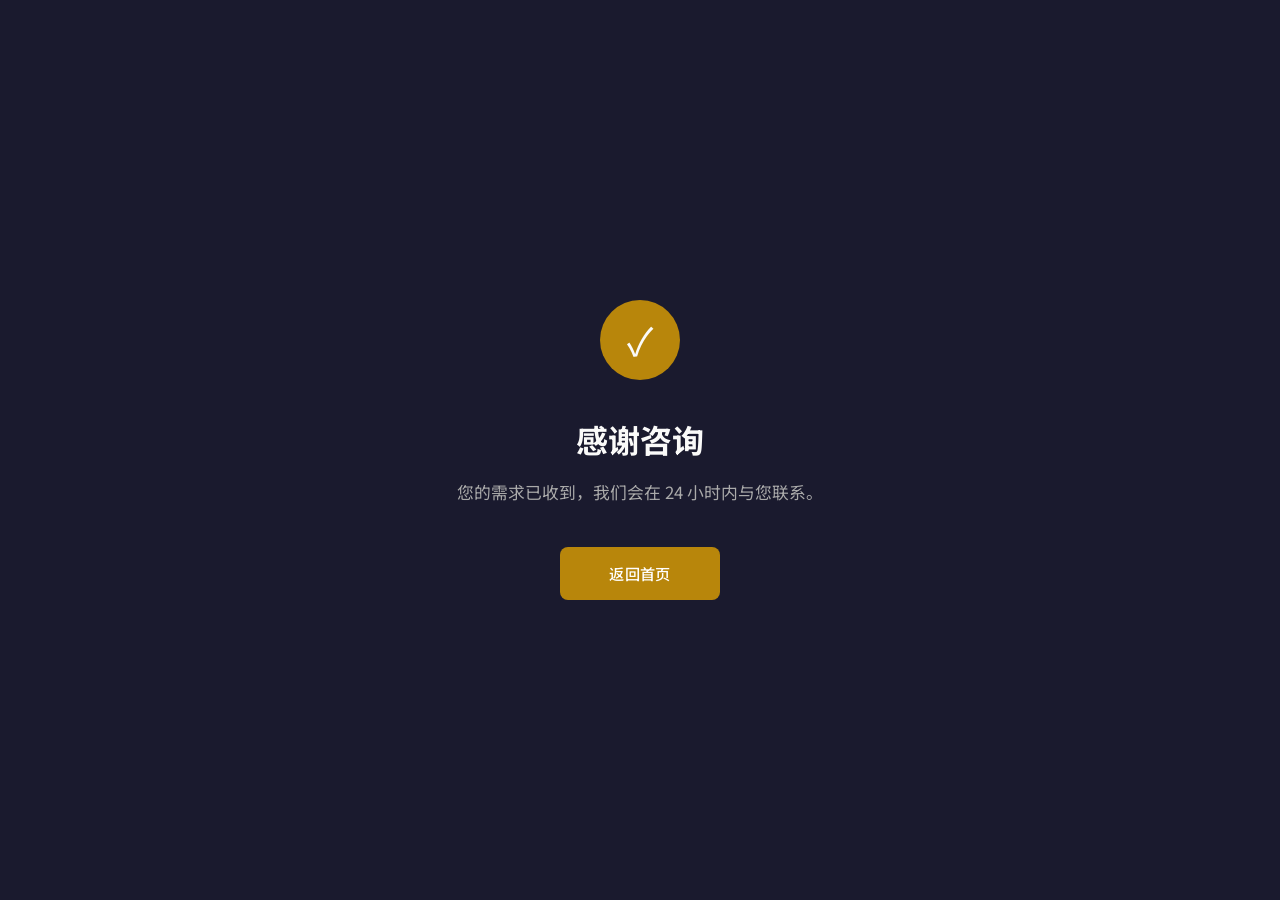
==== thanks.html @ 47f4ceb7 "feat: 表单提交后跳转感谢页面" ====
<!DOCTYPE html>
<html lang="zh-CN">
<head>
  <meta charset="UTF-8">
  <meta name="viewport" content="width=device-width, initial-scale=1.0">
  <title>提交成功 — 臻艺展柜</title>
  <link rel="stylesheet" href="style.css">
  <link href="https://fonts.googleapis.com/css2?family=Noto+Sans+SC:wght@300;400;500;700&display=swap" rel="stylesheet">
  <style>
    .thanks-page {
      min-height: 100vh; display: flex; align-items: center; justify-content: center;
      text-align: center; background: #1a1a2e; color: #fafaf9;
    }
    .thanks-icon {
      width: 80px; height: 80px; border-radius: 50%; background: #b8860b;
      display: inline-flex; align-items: center; justify-content: center;
      margin-bottom: 32px; font-size: 2.4rem;
    }
    .thanks-page h1 { font-size: 2rem; margin-bottom: 12px }
    .thanks-page p { color: #aaa; margin-bottom: 40px; font-size: 1.05rem }
    .thanks-page .btn { min-width: 160px }
  </style>
</head>
<body class="thanks-page">
  <div>
    <div class="thanks-icon">✓</div>
    <h1>感谢咨询</h1>
    <p>您的需求已收到，我们会在 24 小时内与您联系。</p>
    <a href="/" class="btn btn-primary">返回首页</a>
  </div>
</body>
</html>
---- style.css ----
/* ===== Reset & Base ===== */
*,*::before,*::after{box-sizing:border-box;margin:0;padding:0}
html{scroll-behavior:smooth;-webkit-font-smoothing:antialiased}
body{
  font-family:'Noto Sans SC',-apple-system,BlinkMacSystemFont,sans-serif;
  color:#1a1a2e;background:#fafaf9;line-height:1.7;overflow-x:hidden
}
img{max-width:100%;display:block}
a{text-decoration:none;color:inherit}
.container{max-width:1100px;margin:0 auto;padding:0 24px}

/* ===== Header ===== */
.header{
  position:fixed;top:0;left:0;right:0;z-index:100;
  background:rgba(250,250,249,.85);backdrop-filter:blur(12px);
  border-bottom:1px solid #e8e5df;transition:box-shadow .3s
}
.header.scrolled{box-shadow:0 2px 20px rgba(0,0,0,.06)}
.header-inner{
  display:flex;align-items:center;justify-content:space-between;
  height:64px
}
.logo{font-size:1.35rem;font-weight:700;letter-spacing:.04em;color:#1a1a2e}
.nav{display:flex;gap:32px}
.nav a{font-size:.9rem;color:#555;transition:color .2s;position:relative}
.nav a:hover{color:#b8860b}
.nav a::after{
  content:'';position:absolute;left:0;bottom:-4px;width:0;height:2px;
  background:#b8860b;transition:width .25s
}
.nav a:hover::after{width:100%}

.menu-toggle{display:none;flex-direction:column;gap:5px;background:none;border:none;cursor:pointer;padding:4px}
.menu-toggle span{width:24px;height:2px;background:#1a1a2e;border-radius:1px;transition:.3s}

/* ===== Hero ===== */
.hero{
  position:relative;min-height:100vh;display:flex;align-items:center;
  overflow:hidden;padding-top:64px
}
.hero-content{position:relative;z-index:2;max-width:700px}
.hero-title{
  font-size:clamp(2.2rem,5vw,3.6rem);
  font-weight:700;line-height:1.25;margin-bottom:24px;letter-spacing:.02em
}
.accent{color:#b8860b}
.hero-sub{font-size:1.1rem;color:#666;margin-bottom:40px;line-height:1.8}
.hero-buttons{display:flex;gap:16px;flex-wrap:wrap}

.btn{
  display:inline-flex;align-items:center;justify-content:center;
  padding:14px 32px;border-radius:8px;font-size:.95rem;font-weight:500;
  transition:all .3s;cursor:pointer;border:none;letter-spacing:.02em
}
.btn-primary{background:#b8860b;color:#fff}
.btn-primary:hover{background:#9a7009;transform:translateY(-1px);box-shadow:0 8px 25px rgba(184,134,11,.3)}
.btn-outline{background:transparent;color:#1a1a2e;border:1.5px solid #d4cfc4}
.btn-outline:hover{border-color:#b8860b;color:#b8860b}
.btn-block{width:100%}

.hero-bg{
  position:absolute;top:0;right:0;width:50%;height:100%;
  background:linear-gradient(135deg,#f5f0e8 0%,#e8dfd0 100%);
  clip-path:polygon(20% 0,100% 0,100% 100%,0 100%);
  z-index:0
}

/* ===== Trust Bar ===== */
.trust-bar{border-bottom:1px solid #e8e5df;padding:32px 0}
.trust-items{display:flex;justify-content:space-around;flex-wrap:wrap;gap:24px}
.trust-item{display:flex;flex-direction:column;align-items:center;gap:4px}
.trust-num{font-size:1.6rem;font-weight:700;color:#b8860b}
.trust-label{font-size:.85rem;color:#888}

/* ===== Sections ===== */
.section{padding:100px 0}
.section-dark{background:#1a1a2e;color:#fafaf9}
.section-dark .section-sub{color:#aaa}
.section-title{
  text-align:center;font-size:clamp(1.6rem,3vw,2.2rem);
  font-weight:700;margin-bottom:12px;letter-spacing:.02em
}
.section-sub{text-align:center;color:#888;margin-bottom:56px;font-size:.95rem}

/* ===== Cards ===== */
.cards{display:grid;grid-template-columns:repeat(auto-fit,minmax(280px,1fr));gap:24px}
.card{
  background:#fff;border:1px solid #e8e5df;border-radius:12px;
  padding:40px 32px;transition:all .3s
}
.card:hover{transform:translateY(-4px);box-shadow:0 16px 40px rgba(0,0,0,.08)}
.card-icon{color:#b8860b;margin-bottom:20px}
.card h3{font-size:1.15rem;margin-bottom:8px;font-weight:600}
.card p{color:#777;font-size:.9rem;line-height:1.7}

/* ===== Gallery ===== */
.gallery{display:grid;grid-template-columns:repeat(auto-fit,minmax(280px,1fr));gap:24px}
.gallery-item{
  background:rgba(255,255,255,.06);border:1px solid rgba(255,255,255,.1);
  border-radius:12px;overflow:hidden;transition:all .3s
}
.gallery-item:hover{transform:translateY(-4px);border-color:rgba(184,134,11,.4)}
.gallery-placeholder{
  display:flex;flex-direction:column;align-items:center;justify-content:center;
  gap:16px;padding:80px 32px;color:rgba(255,255,255,.35);text-align:center;font-size:.9rem
}

/* ===== Steps ===== */
.steps{display:grid;grid-template-columns:repeat(auto-fit,minmax(200px,1fr));gap:32px}
.step{text-align:center;padding:0 16px}
.step-num{
  display:inline-flex;align-items:center;justify-content:center;
  width:56px;height:56px;border-radius:50%;background:#b8860b;
  color:#fff;font-size:1.1rem;font-weight:700;margin-bottom:16px
}
.step h4{font-size:1.05rem;margin-bottom:6px}
.step p{color:#777;font-size:.88rem}

/* ===== Contact ===== */
.contact-wrapper{display:grid;grid-template-columns:1fr 1fr;gap:64px;align-items:start}
.contact-details{margin-top:40px;display:flex;flex-direction:column;gap:20px}
.contact-detail strong{display:block;font-size:.9rem;margin-bottom:2px}
.contact-detail span{color:#aaa;font-size:.9rem}

.contact-form{
  background:rgba(255,255,255,.06);border:1px solid rgba(255,255,255,.1);
  border-radius:12px;padding:40px
}
.form-group{margin-bottom:20px}
.form-group label{display:block;margin-bottom:6px;font-size:.85rem;font-weight:500;color:#ddd}
.form-group input,
.form-group textarea{
  width:100%;padding:12px 16px;border:1.5px solid rgba(255,255,255,.15);
  border-radius:8px;background:rgba(255,255,255,.06);color:#fafaf9;
  font-family:inherit;font-size:.9rem;transition:border-color .3s;resize:vertical
}
.form-group input:focus,
.form-group textarea:focus{outline:none;border-color:#b8860b}

.form-feedback{margin-top:12px;font-size:.85rem;min-height:20px}
.form-feedback.success{color:#4caf50}
.form-feedback.error{color:#f44336}

/* ===== Footer ===== */
.footer{border-top:1px solid #e8e5df;padding:32px 0}
.footer-inner{display:flex;justify-content:space-between;align-items:center;flex-wrap:wrap;gap:16px}
.footer p{color:#999;font-size:.85rem}
.footer-links{display:flex;gap:24px}
.footer-links a{color:#999;font-size:.85rem;transition:color .2s}
.footer-links a:hover{color:#b8860b}

/* ===== Mobile ===== */
@media(max-width:768px){
  .nav{display:none}
  .nav.open{
    display:flex;flex-direction:column;position:absolute;top:64px;left:0;right:0;
    background:rgba(250,250,249,.98);backdrop-filter:blur(12px);padding:24px;
    border-bottom:1px solid #e8e5df;gap:16px
  }
  .menu-toggle{display:flex}
  .hero-bg{display:none}
  .contact-wrapper{grid-template-columns:1fr;gap:40px}
  .footer-inner{flex-direction:column;text-align:center}
}
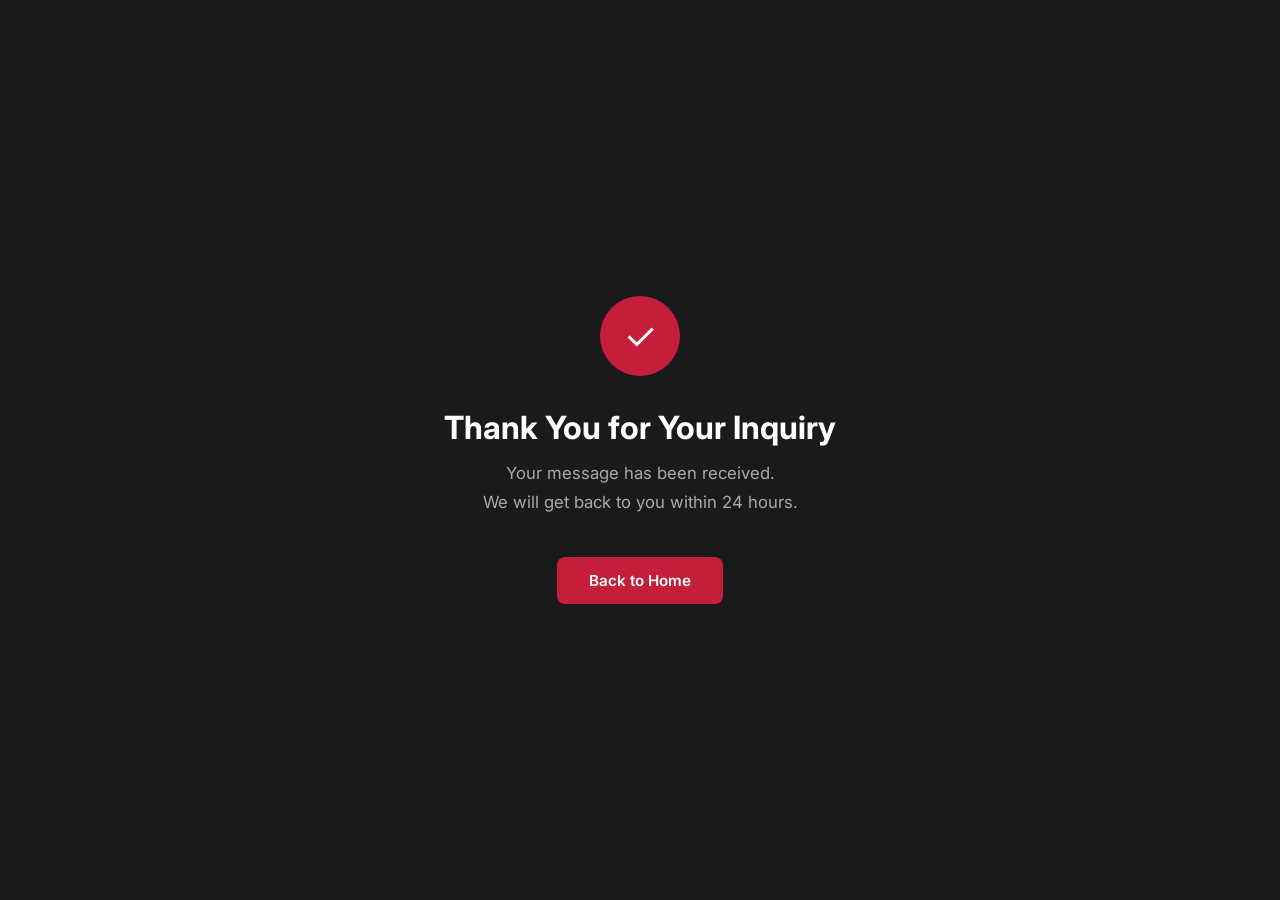
==== commit 9076c14b: "feat: full redesign — B2B showcase manufacturer style, English, WhatsApp float" ====
--- a/thanks.html
+++ b/thanks.html
@@ -1,32 +1,39 @@
 <!DOCTYPE html>
-<html lang="zh-CN">
+<html lang="en">
 <head>
   <meta charset="UTF-8">
   <meta name="viewport" content="width=device-width, initial-scale=1.0">
-  <title>提交成功 — 臻艺展柜</title>
-  <link rel="stylesheet" href="style.css">
-  <link href="https://fonts.googleapis.com/css2?family=Noto+Sans+SC:wght@300;400;500;700&display=swap" rel="stylesheet">
+  <title>Thank You — Ouyee Display</title>
+  <link href="https://fonts.googleapis.com/css2?family=Inter:wght@300;400;500;600;700;800&display=swap" rel="stylesheet">
   <style>
-    .thanks-page {
-      min-height: 100vh; display: flex; align-items: center; justify-content: center;
-      text-align: center; background: #1a1a2e; color: #fafaf9;
+    *,*::before,*::after{box-sizing:border-box;margin:0;padding:0}
+    body{
+      font-family:'Inter',-apple-system,BlinkMacSystemFont,sans-serif;
+      min-height:100vh;display:flex;align-items:center;justify-content:center;
+      text-align:center;background:#1a1a1a;color:#fff;padding:24px
     }
-    .thanks-icon {
-      width: 80px; height: 80px; border-radius: 50%; background: #b8860b;
-      display: inline-flex; align-items: center; justify-content: center;
-      margin-bottom: 32px; font-size: 2.4rem;
+    .thanks-icon{
+      width:80px;height:80px;border-radius:50%;background:#c41e3a;
+      display:inline-flex;align-items:center;justify-content:center;
+      margin-bottom:32px;font-size:2.4rem
     }
-    .thanks-page h1 { font-size: 2rem; margin-bottom: 12px }
-    .thanks-page p { color: #aaa; margin-bottom: 40px; font-size: 1.05rem }
-    .thanks-page .btn { min-width: 160px }
+    h1{font-size:2rem;font-weight:700;margin-bottom:12px}
+    p{color:#aaa;margin-bottom:40px;font-size:1.05rem;line-height:1.7}
+    .btn{
+      display:inline-flex;align-items:center;justify-content:center;
+      padding:14px 32px;border-radius:8px;font-size:.95rem;font-weight:600;
+      background:#c41e3a;color:#fff;text-decoration:none;
+      transition:all .25s;min-width:160px
+    }
+    .btn:hover{background:#a0182e;transform:translateY(-1px);box-shadow:0 8px 24px rgba(196,30,58,.3)}
   </style>
 </head>
-<body class="thanks-page">
+<body>
   <div>
     <div class="thanks-icon">✓</div>
-    <h1>感谢咨询</h1>
-    <p>您的需求已收到，我们会在 24 小时内与您联系。</p>
-    <a href="/" class="btn btn-primary">返回首页</a>
+    <h1>Thank You for Your Inquiry</h1>
+    <p>Your message has been received.<br>We will get back to you within 24 hours.</p>
+    <a href="/" class="btn">Back to Home</a>
   </div>
 </body>
 </html>
